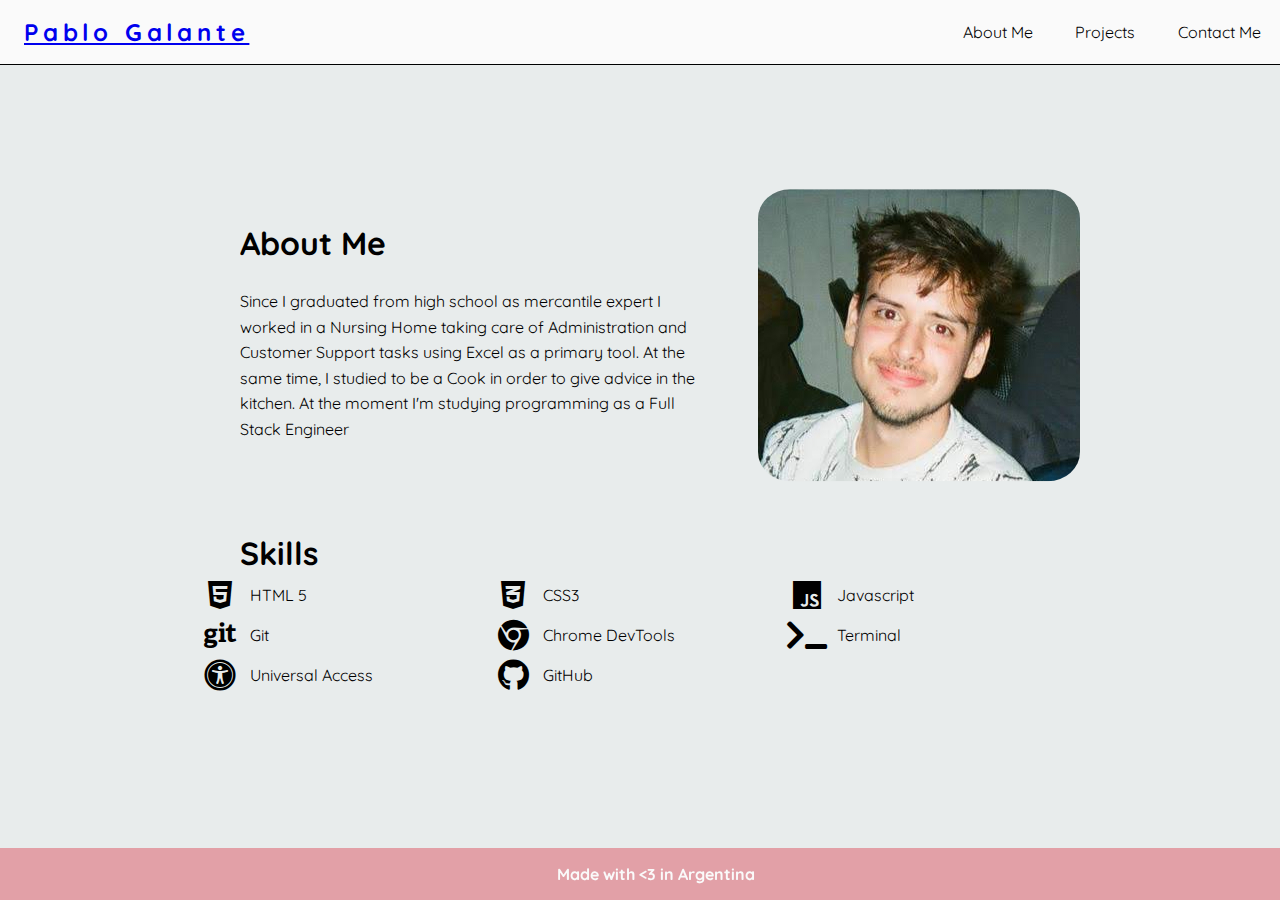
==== index.html @ 02231786 "Add index anchor in logo" ====
<!DOCTYPE html>
<head>
    <meta charset="UTF-8">
    <meta name="viewport" content="width=device-width, initial-scale=1.0">
    <link rel="preconnect" href="https://fonts.googleapis.com">
    <link rel="preconnect" href="https://fonts.gstatic.com" crossorigin>
    <link href="https://fonts.googleapis.com/css2?family=Quicksand:wght@300;400;500;600;700&display=swap" rel="stylesheet">
    <link rel="stylesheet" href="resources/css/style.css">
    <link rel="stylesheet" href="resources/css/all.css">
    <script type="text/javascript" src="resources/js/script.js"></script>
    <title>Pablo Galante</title>
</head>
<body>
    <header class="headerBar">
        <a href="index.html"><h1>Pablo Galante</h1></a>
        <nav class="navBar" id="navBarId">
            <ul>
                <li><a class="links" href="#whitecontainer">About Me</a></li>
                <li><a class="links" href="extra pages/projects.html">Projects</a></li>
                <li><a class="links" href="extra pages/contact-me.html">Contact Me</a></li>
            </ul>
        </nav>
        <a href="javascript:void(0);" class="icon" onclick="menu()">
            <i class="fa fa-bars"></i>
        </a>
    </header>
    <div class="whiteBlock"></div>
    <main class="mainContainer">
        <section class="aboutMeContainer">
            <div id="aboutMeText">
            <h2>About Me</h2>
            <p>Since I graduated from high school as mercantile expert I worked in a Nursing Home taking care of Administration and Customer Support tasks using Excel as a primary tool. At the same time, I studied to be a Cook in order to give advice in the kitchen. At the moment I'm studying programming as a Full Stack Engineer</p>
            </div>
            <figure id="myFace">
                <img alt="Photo of Me" src="resources/images/photoofme.jpg">
            </figure>
        </section>
        <section class="skillsContainer">
            <h2>Skills</h2>
            <div class="iconList">
            <i class="fab fa-html5"></i>
            <span>HTML 5</span>
            <i class="fab fa-css3-alt"></i>
            <span>CSS3</span>
            <i class="fab fa-js"></i>
            <span>Javascript</span>
            <i class="fab fa-git"></i>
            <span>Git</span>
            <i class="fab fa-chrome"></i>
            <span>Chrome DevTools</span>
            <i class="fas fa-terminal"></i>
            <span>Terminal</span>
            <i class="fas fa-universal-access"></i>
            <span>Universal Access</span>
            <i class="fab fa-github"></i>
            <span>GitHub</span>
            </div>
        </section>
    </main>
    <footer class="footerBar"><span>Made with &lt;3 in Argentina</span></footer>
</body>
---- resources/css/style.css ----
* {
    font-family: 'Quicksand', sans-serif;
    margin: 0;
    padding: 0;
    font-size: 16px;
}

body {
    background-color: rgba(138, 162, 158, 0.2);
}

/* HEADER NAVBAR */

.headerBar h1 {
    margin-left: 1.5rem;
    font-size: 1.5rem;
    letter-spacing: 0.3rem;
}

.headerBar {
    width: 100%;
    display: inline-flex;
    justify-content: space-between;
    border-bottom: 1px solid black;
    position: fixed;
    top: 0;
    align-content: center;
    align-items: center;
    z-index: 5;
    height: 4rem;
    background-color: #fafafa;
}

.navBar ul{
    list-style: none;
    text-decoration: none;
}

.navBar ul li {
    display: inline-flex;
    padding: 1.2rem;
}

.icon {
    display: none;
}

.links, :hover, :visited {
    list-style: none;
    text-decoration: none;
    color: black;
}

/* HEADER NAVBAR MOBILE */

@media only screen and (max-width: 600px) {

    /* HEADER */
    .headerBar {
        display: flex;
        justify-content: space-between;
        margin: auto 0;
        position: absolute;
    }

    .headerBar h1 {
        text-align: center;
        font-size: 1.5rem;
        letter-spacing: 0.3rem;

    }

    /* NAVBAR */
    .navBar {
        display: none;
    }

    .icon {
      float: right;
      display: block;
      margin: auto 1rem;
      color: black;
    }

    .navBar.responsive {
        position: absolute;
        top: 4rem;
        float: none;
        display: block;
        text-align: left;
        background-color: #fafafa;
        width: 100%;
    }

    .navBar.responsive ul {
        text-align: center;
        margin: auto;
    }
}

.whiteBlock {
    height: 4rem;
}

.mainContainer{
    position: absolute;
    top: 50%;
    transform: translateY(-50%);
}

/* MAIN MOBILE */

@media only screen and (max-width: 1024px){
    .mainContainer{
        position: initial;
        top: initial;
        transform: initial;
    }
}

/* ABOUT ME */

.aboutMeContainer {
    display: flex;
    width: 70%;
    margin: 2rem auto;
}

#aboutMeText {
    justify-content: left;
    margin: auto 3rem;
    line-height: 1.6rem;
    overflow: auto;
}

#aboutMeText h2 {
    margin-bottom: 2rem;
    font-size: 2rem;
    font-weight: 700;
}

#myFace {
    justify-content: right;
    padding: 0.5rem;
} 

#myFace img {
    border-radius: 10%;
}

/* ABOUT ME MOBILE TO TABLET (LANDSCAPE) */

@media only screen and (max-width: 1024px){
    .aboutMeContainer{
        display: block;
        margin: auto;
        width: 100%;
        justify-content: center;
        text-align: center;
    }

    .aboutMeContainer h2{
        margin: 1rem;
    }

    #myFace {
        margin: 0.5rem;
    }
}

@media only screen and (max-width: 340px){
    #myFace img {
        width: 150px;
    }

    .mainContainer {
        display: block;
    }
}

/* SKILLS */

.skillsContainer {
    display: flex;
    width: 70%;
    flex-direction: column;
    margin: 3rem auto;
}

.skillsContainer h2 {
    width: 100%;
    font-size: 2rem;
    font-weight: 700;
    margin: auto 3rem;
    line-height: 1.6rem;
    justify-content: left;
}

.iconList {
    display: grid;
    grid-template: repeat(3, 1fr) / repeat(3, 40px 1fr);
    margin: 0.5rem;
}

.iconList i {
    font-size: 2rem;
    margin: auto;
}

.iconList span {
    font-weight: 400;
    padding: 10px;
    align-items: space-between;
}

/* SKILLS MOBILE */

@media only screen and (max-width: 1024px){

    .skillsContainer h2{
        width: auto;
        margin: auto;
    }

    .iconList {
        grid-template-columns: 1fr 1fr;
        text-align: center;
    }

    .iconList i{
        margin: 0.5rem;
    }
}

@media only screen and (max-width: 480px){
    .iconList span {
        display: none;
    }
}

/* FOOTBAR */

.footerBar {
    padding: 1rem;
    width: 100%;
    text-align: center;
    position: fixed;
    bottom: 0px;
    font-weight: 800;
    background-color: rgba(219, 84, 97, 0.5);
    color: #fafafa;
}

/* PROJECTS */

.projectsContainer h2{
        margin: 2rem;
        font-size: 2rem;
        font-weight: 700;
}

#gitwid {
    margin: auto;
    padding: 1rem;
    display: flex;
    flex-wrap: wrap;
}

/* PROJECTS MOBILE */

@media only screen and (max-width: 480px){
    .projectsContainer{
        margin: auto;
        text-align: center;
        width: auto;
        padding-bottom: 4rem;
    }

    #gitwid{
        flex-direction: column;
        align-content: center;
        padding: 0;
    }

    .gw-repo-outer {
        width: auto !important;
    }
}

/* CONTACT ME */

.contactMeContainer h2{
    margin: 2rem;
    font-size: 2rem;
    font-weight: 700;
}

/* CONTACT ME */

#contactPage {
    display: grid;
    grid-template: 1fr / repeat(4,1fr);
    grid-auto-rows: 1fr;
    padding: 1rem;
    justify-content: center;
    align-content: center;
    align-items: center;
}

#contactPage h2{
    width: 100%;
    font-size: 2rem;
    font-weight: 700;
    margin: auto 3rem;
    line-height: 1.6rem;
    justify-content: left;
    grid-area: "contact";
}

.contactMeContainer {
    grid-area: "form";
}

#contactPage h3 {
    grid-area: "or";
    text-align: center;
    font-size: 2rem;
}

.contactMeIcons {
    display: flex;
    flex-direction: column;
    height: 100%;
    color: black;
}

.contactMeIcons a {
    margin: auto;
    color: black;
}

.contactMeIcons a i{
    font-size: 3rem;
    color: black;
}

/* CONTACT ME TABLET */

@media only screen and (max-width: 1024px){
    #contactPage {
        grid-template: 1fr / repeat(2, 1fr);
    }

    .contactMeIcons {
        display: flex;
        flex-direction: row;
    }
}

/* CONTACT ME MOBILE */

@media only screen and (max-width: 480px){
    #contactPage {
        display: flex;
        flex-direction: column;
        align-items: stretch;
    }

    .contactMeContainer h2{
        margin: auto;
        width: auto;
        text-align: center;
    }

    #contactPage h3 {
        grid-area: "or";
        text-align: center;
        font-size: 1rem;
        margin: 1rem;
    }

    .contactMeIcons a i{
        font-size: 2rem;
    }

    #contactPage h2{
        text-align: center;
        margin: auto;
    }
}

/* FORM */

form {
    display: flex;
    flex-direction: column;
    justify-content: center;
    max-width: 400px;
    box-shadow: 2px 2px 4px rgba(0, 0, 0, 0.1);
    padding: 50px;
    margin-left: 4rem;
}

label {
    display: block;
    margin-bottom: 5px;
}

form div input {
    height: 40px;
    border-radius: 8px;
    outline: none;
    border: 2px solid #c4c4c4;
    padding: 0 30px;
    box-shadow: 2px 2px 4px rgba(0, 0, 0, 0.1);
}

form div {
    position: relative;
    margin-bottom: 15px;
}
  
input:focus {
    border: 2px solid #f2796e;
}

form div i {
    position: absolute;
    padding: 10px;
}

.failure-icon,
.error {
  color: red;
}

.success-icon {
  color: green;
}

.error {
  font-size: 14.5px;
  margin-top: 5px;
}

.success-icon,
.failure-icon {
  right: 0;
  opacity: 0;
}

button {
    margin-top: 15px;
    width: 100%;
    height: 45px;
    background-color: #f2796e;
    border: 2px solid #f2796e;
    border-radius: 8px;
    color: #fff;
    font-size: 20px;
    cursor: pointer;
    box-shadow: 2px 2px 4px rgba(0, 0, 0, 0.1);
    transition: all 0.1s ease;
}

button:hover {
    opacity: 0.8;
}

/* FORM MOBILE */

@media only screen and (max-width: 1024px){

    form {
    margin-left: initial;
    }

}

@media only screen and (max-width: 330px){

    label {
        text-align: center;
    }

    form div {
        text-align: center;
    }

    form div input {
        font-size: 0.5rem;
        text-align: center;
    }

    #textarea {
        font-size: 0.5rem;
        text-align: center;
    }
}
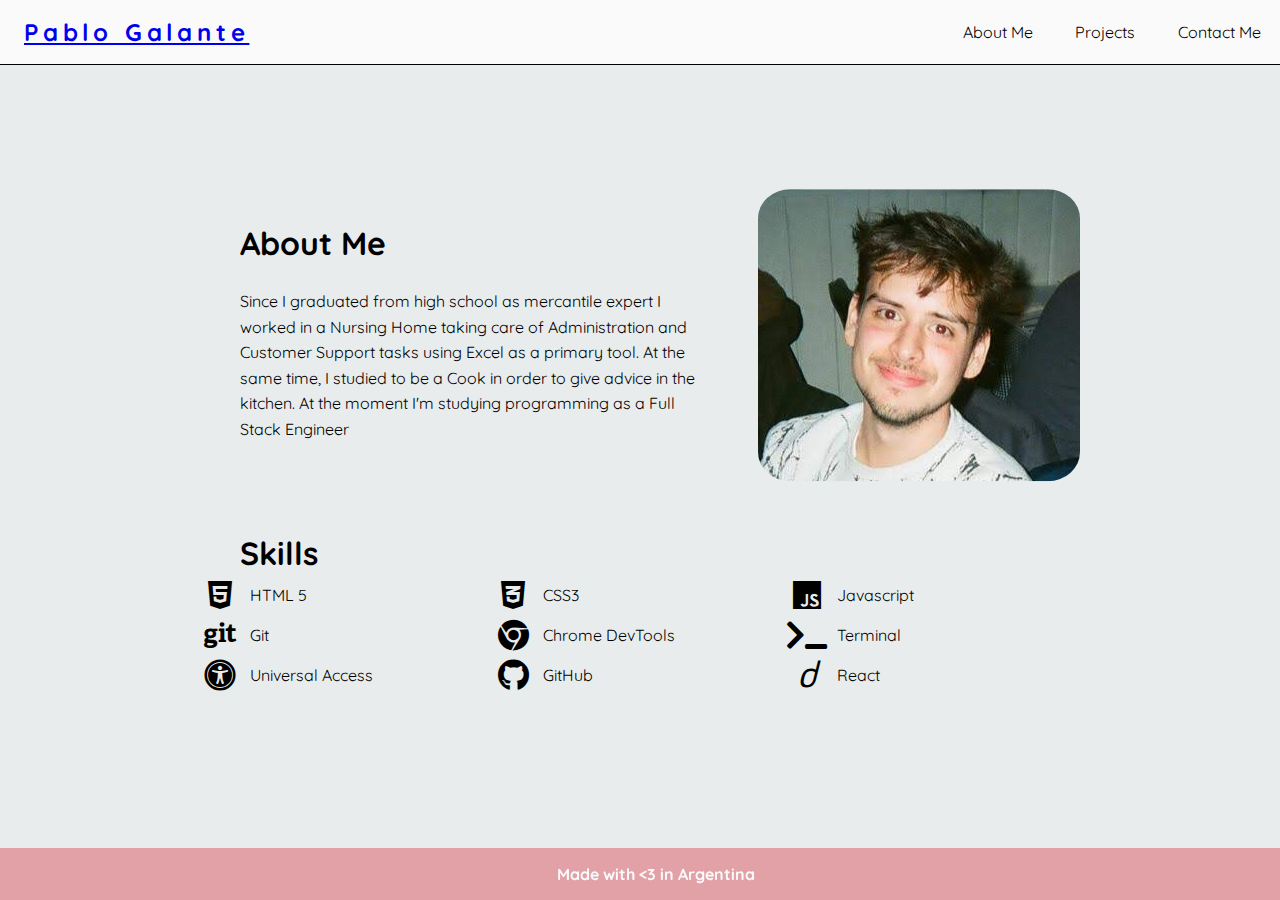
==== commit 004ac9b9: "Add React Icon" ====
--- a/index.html
+++ b/index.html
@@ -54,6 +54,8 @@
             <span>Universal Access</span>
             <i class="fab fa-github"></i>
             <span>GitHub</span>
+            <i class="fa-brands fa-react"></i>
+            <span>React</span>
             </div>
         </section>
     </main>
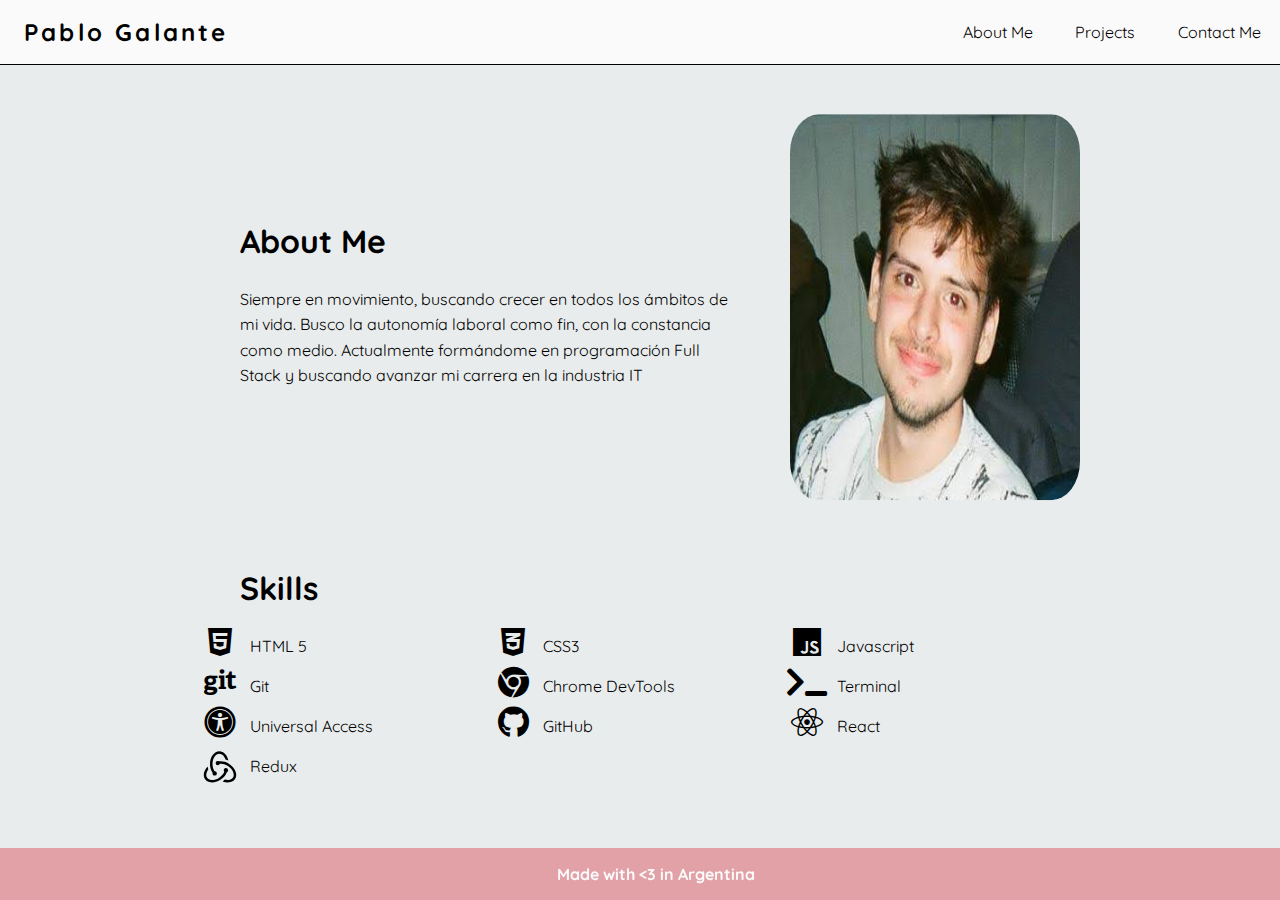
==== commit eebb0630: "Update skills, photo and style tweaks" ====
--- a/index.html
+++ b/index.html
@@ -12,7 +12,7 @@
 </head>
 <body>
     <header class="headerBar">
-        <a href="index.html"><h1>Pablo Galante</h1></a>
+        <a href="index.html" class="headerBar-title"><h1>Pablo Galante</h1></a>
         <nav class="navBar" id="navBarId">
             <ul>
                 <li><a class="links" href="#whitecontainer">About Me</a></li>
@@ -20,16 +20,20 @@
                 <li><a class="links" href="extra pages/contact-me.html">Contact Me</a></li>
             </ul>
         </nav>
-        <a href="javascript:void(0);" class="icon" onclick="menu()">
+        <button class="icon" id="hamNav" onclick="responsiveMenu()">
             <i class="fa fa-bars"></i>
-        </a>
+        </button>
     </header>
     <div class="whiteBlock"></div>
     <main class="mainContainer">
         <section class="aboutMeContainer">
             <div id="aboutMeText">
             <h2>About Me</h2>
-            <p>Since I graduated from high school as mercantile expert I worked in a Nursing Home taking care of Administration and Customer Support tasks using Excel as a primary tool. At the same time, I studied to be a Cook in order to give advice in the kitchen. At the moment I'm studying programming as a Full Stack Engineer</p>
+            <p>
+                Siempre en movimiento, buscando crecer en todos los ámbitos de mi vida. 
+                Busco la autonomía laboral como fin, con la constancia como medio. 
+                Actualmente formándome en programación Full Stack y buscando avanzar mi carrera en la industria IT
+            </p>
             </div>
             <figure id="myFace">
                 <img alt="Photo of Me" src="resources/images/photoofme.jpg">
@@ -38,24 +42,26 @@
         <section class="skillsContainer">
             <h2>Skills</h2>
             <div class="iconList">
-            <i class="fab fa-html5"></i>
-            <span>HTML 5</span>
-            <i class="fab fa-css3-alt"></i>
-            <span>CSS3</span>
-            <i class="fab fa-js"></i>
-            <span>Javascript</span>
-            <i class="fab fa-git"></i>
-            <span>Git</span>
-            <i class="fab fa-chrome"></i>
-            <span>Chrome DevTools</span>
-            <i class="fas fa-terminal"></i>
-            <span>Terminal</span>
-            <i class="fas fa-universal-access"></i>
-            <span>Universal Access</span>
-            <i class="fab fa-github"></i>
-            <span>GitHub</span>
-            <i class="fa-brands fa-react"></i>
-            <span>React</span>
+                <i class="fab fa-html5"></i>
+                <span>HTML 5</span>
+                <i class="fab fa-css3-alt"></i>
+                <span>CSS3</span>
+                <i class="fab fa-js"></i>
+                <span>Javascript</span>
+                <i class="fab fa-git"></i>
+                <span>Git</span>
+                <i class="fab fa-chrome"></i>
+                <span>Chrome DevTools</span>
+                <i class="fas fa-terminal"></i>
+                <span>Terminal</span>
+                <i class="fas fa-universal-access"></i>
+                <span>Universal Access</span>
+                <i class="fab fa-github"></i>
+                <span>GitHub</span>
+                <i class="fab fa-react"></i>
+                <span>React</span>
+                <img alt="svgImg" src="[data-uri]"/>
+                <span>Redux</span>
             </div>
         </section>
     </main>
--- a/resources/css/style.css
+++ b/resources/css/style.css
@@ -11,10 +11,16 @@
 
 /* HEADER NAVBAR */
 
-.headerBar h1 {
-    margin-left: 1.5rem;
+.headerBar-title{
+    list-style: none;
+    text-decoration: none;
+    color: black;
+}
+
+.headerBar-title h1{
+    margin: 1.5rem;
     font-size: 1.5rem;
-    letter-spacing: 0.3rem;
+    letter-spacing: 0.2rem;
 }
 
 .headerBar {
@@ -45,10 +51,19 @@
     display: none;
 }
 
-.links, :hover, :visited {
+.links {
+    transition: ease-out 0.3s;
+}
+
+.links, :visited {
     list-style: none;
     text-decoration: none;
     color: black;
+}
+
+.links:hover {
+    font-size: 1.1rem;
+    transition: ease-in 0.3s;
 }
 
 /* HEADER NAVBAR MOBILE */
@@ -80,6 +95,10 @@
       display: block;
       margin: auto 1rem;
       color: black;
+      width: 2rem;
+      height: 2rem;
+      background: white;
+      border: none;
     }
 
     .navBar.responsive {
@@ -123,7 +142,7 @@
 .aboutMeContainer {
     display: flex;
     width: 70%;
-    margin: 2rem auto;
+    margin: 3rem auto;
 }
 
 #aboutMeText {
@@ -146,6 +165,8 @@
 
 #myFace img {
     border-radius: 10%;
+    width: 290px;
+    height: 386px;
 }
 
 /* ABOUT ME MOBILE TO TABLET (LANDSCAPE) */
@@ -164,7 +185,7 @@
     }
 
     #myFace {
-        margin: 0.5rem;
+        margin: 1.5rem;
     }
 }
 
@@ -191,7 +212,7 @@
     width: 100%;
     font-size: 2rem;
     font-weight: 700;
-    margin: auto 3rem;
+    margin: 1rem 3rem;
     line-height: 1.6rem;
     justify-content: left;
 }
@@ -202,9 +223,12 @@
     margin: 0.5rem;
 }
 
-.iconList i {
+.iconList i,
+.iconList img {
     font-size: 2rem;
-    margin: auto;
+    width: 40px;
+    height: 40px;
+    text-align: center;
 }
 
 .iconList span {
@@ -224,10 +248,9 @@
 
     .iconList {
         grid-template-columns: 1fr 1fr;
-        text-align: center;
-    }
-
-    .iconList i{
+    }
+
+    .iconList i, img{
         margin: 0.5rem;
     }
 }
@@ -377,6 +400,10 @@
         text-align: center;
         font-size: 1rem;
         margin: 1rem;
+    }
+
+    .contactMeIcons{
+        margin-bottom: 65px;
     }
 
     .contactMeIcons a i{
@@ -467,6 +494,14 @@
     opacity: 0.8;
 }
 
+#textarea {
+    resize: none;
+}
+
+#textarea:focus {
+    outline: none;
+}
+
 /* FORM MOBILE */
 
 @media only screen and (max-width: 1024px){
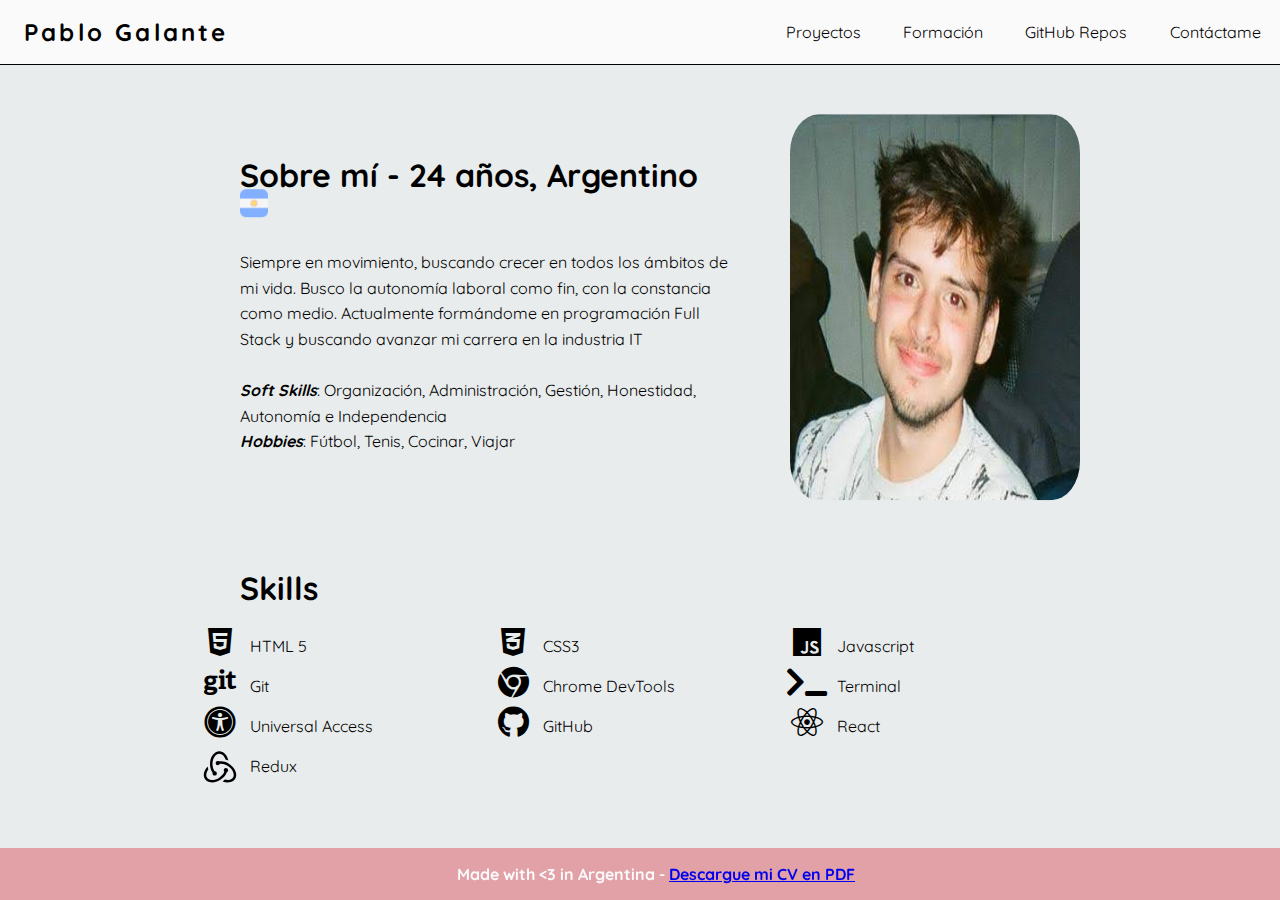
==== commit 98025dbf: "Update About Me section, add Formacion and Projects" ====
--- a/index.html
+++ b/index.html
@@ -15,9 +15,10 @@
         <a href="index.html" class="headerBar-title"><h1>Pablo Galante</h1></a>
         <nav class="navBar" id="navBarId">
             <ul>
-                <li><a class="links" href="#whitecontainer">About Me</a></li>
-                <li><a class="links" href="extra pages/projects.html">Projects</a></li>
-                <li><a class="links" href="extra pages/contact-me.html">Contact Me</a></li>
+                <li><a class="links" href="extra pages/projects.html">Proyectos</a></li>
+                <li><a class="links" href="extra pages/formacion.html">Formación</a></li>
+                <li><a class="links" href="extra pages/github-repo.html">GitHub Repos</a></li>
+                <li><a class="links" href="extra pages/contact-me.html">Contáctame</a></li>
             </ul>
         </nav>
         <button class="icon" id="hamNav" onclick="responsiveMenu()">
@@ -28,11 +29,19 @@
     <main class="mainContainer">
         <section class="aboutMeContainer">
             <div id="aboutMeText">
-            <h2>About Me</h2>
+            <h2>
+                Sobre mí - 24 años, Argentino
+                <img src="./resources/images/argentina.png" alt="Bandera de Argentina" class="bandera" />
+            </h2>
             <p>
                 Siempre en movimiento, buscando crecer en todos los ámbitos de mi vida. 
                 Busco la autonomía laboral como fin, con la constancia como medio. 
                 Actualmente formándome en programación Full Stack y buscando avanzar mi carrera en la industria IT
+                <br/>
+                <br/>
+                <i><strong>Soft Skills</strong></i>: Organización, Administración, Gestión, Honestidad, Autonomía e Independencia
+                <br/>
+                <i><strong>Hobbies</strong></i>: Fútbol, Tenis, Cocinar, Viajar
             </p>
             </div>
             <figure id="myFace">
@@ -65,5 +74,5 @@
             </div>
         </section>
     </main>
-    <footer class="footerBar"><span>Made with &lt;3 in Argentina</span></footer>
+    <footer class="footerBar"><span>Made with &lt;3 in Argentina</span> - <a href="./resources/files/CV - Pablo Galante.pdf" download>Descargue mi CV en PDF</a></footer>
 </body>--- a/resources/css/style.css
+++ b/resources/css/style.css
@@ -3,6 +3,15 @@
     margin: 0;
     padding: 0;
     font-size: 16px;
+}
+
+@keyframes spin {
+    from {
+        transform:rotate(360deg);
+    }
+    to {
+        transform:rotate(0deg);
+    }
 }
 
 body {
@@ -68,7 +77,7 @@
 
 /* HEADER NAVBAR MOBILE */
 
-@media only screen and (max-width: 600px) {
+@media only screen and (max-width: 755px) {
 
     /* HEADER */
     .headerBar {
@@ -158,6 +167,12 @@
     font-weight: 700;
 }
 
+.bandera {
+    width: 28px;
+    height: 28px;
+    display: inline-block;
+}
+
 #myFace {
     justify-content: right;
     padding: 0.5rem;
@@ -272,6 +287,94 @@
     font-weight: 800;
     background-color: rgba(219, 84, 97, 0.5);
     color: #fafafa;
+}
+
+/* FOOTBAR MOBILE */
+
+@media only screen and (max-width: 480px){
+    .footerBar {
+        font-size: 0.6rem;
+        padding: 0.5rem;
+    }
+}
+
+/* FORMACION */
+.containerFormacion {
+    display: grid;
+    grid-template-columns: repeat(3, 1fr);
+    grid-template-rows: repeat(3, 1fr);
+    grid-column-gap: 5px;
+    grid-row-gap: 5px;
+
+    padding: 10px;
+}
+
+.containerFormacion a {
+    text-align: center;
+}
+
+.containerFormacion p {
+    letter-spacing: 0.1rem;
+    line-height: 1.3rem;
+}
+
+#alura {
+    grid-area: 1 / 1 / 2 / 2;
+}
+
+.divAlura {
+    grid-area: 2 / 1 / 4 / 2;
+    display: flex;
+    flex-direction: column;
+    justify-content: center;
+}
+
+#codeacademy {
+    grid-area: 1 / 2 / 2 / 3;
+}
+
+.divCodeacademy {
+    grid-area: 2 / 2 / 4 / 3;
+    display: flex;
+    flex-direction: column;
+    justify-content: center;
+}
+
+#coderhouse {
+    grid-area: 1 / 3 / 2 / 4;
+}
+
+.divCoderhouse {
+    grid-area: 2 / 3 / 4 / 4;
+    display: flex;
+    flex-direction: column;
+    justify-content: center;
+}
+
+.imgFormacion {
+    width: 100px;
+    height: 100px;
+    border: 1px solid white;
+    border-radius: 50%;
+    margin-bottom: 10px;
+}
+
+.imgFormacion:hover {
+    animation-name: spin;
+    animation-duration: 500ms;
+    animation-iteration-count: 1;
+    animation-timing-function: ease-out; 
+}
+
+/* FORMACION MOBILE */
+@media only screen and (max-width: 755px){
+    .containerFormacion {
+        display: flex;
+        flex-direction: column;
+        flex-wrap: wrap;
+        margin-bottom: 65px;
+    }
+    
 }
 
 /* PROJECTS */
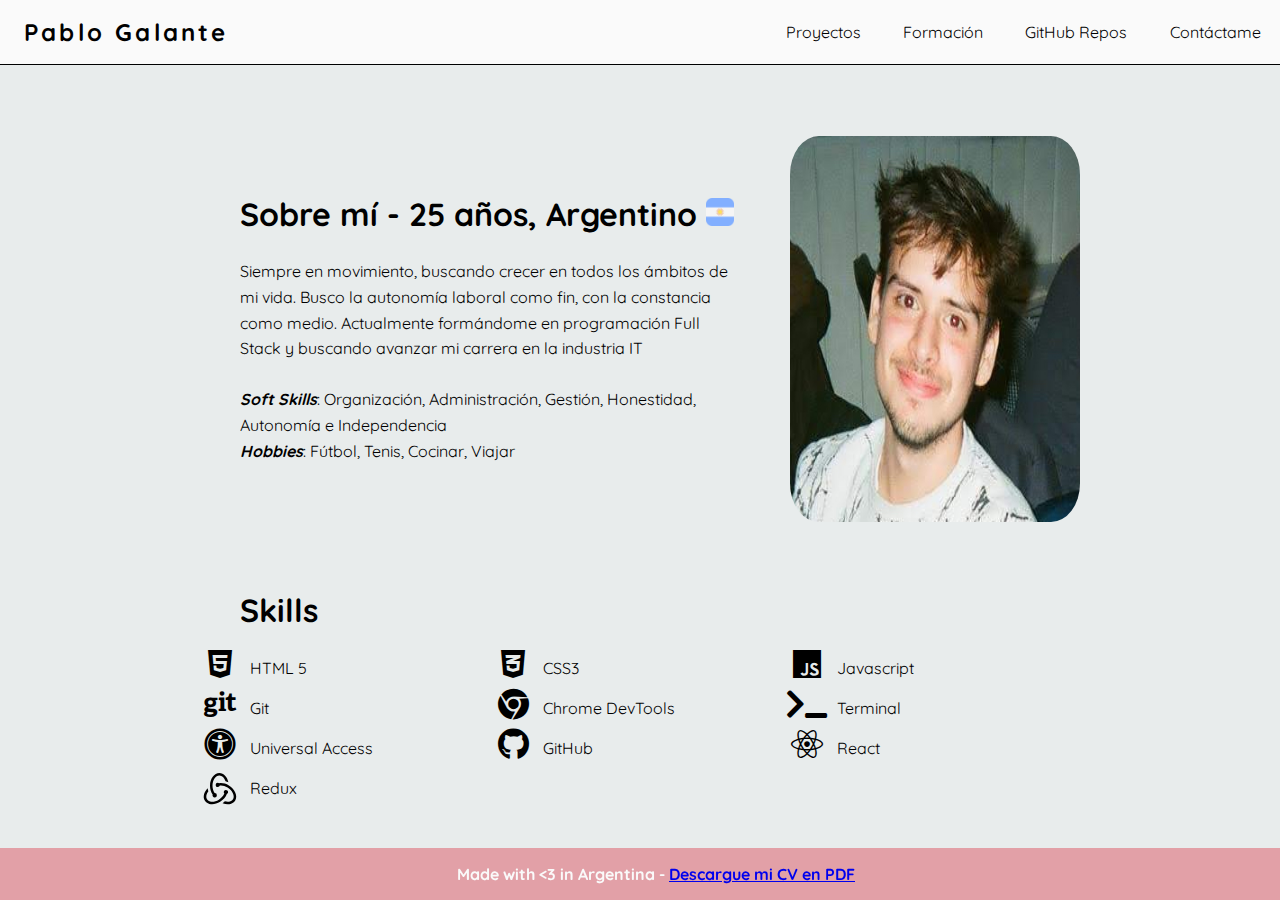
==== commit c84938a7: "Added CookArdas Project and Siglo21 Formacion" ====
--- a/index.html
+++ b/index.html
@@ -30,7 +30,7 @@
         <section class="aboutMeContainer">
             <div id="aboutMeText">
             <h2>
-                Sobre mí - 24 años, Argentino
+                Sobre mí - 25 años, Argentino
                 <img src="./resources/images/argentina.png" alt="Bandera de Argentina" class="bandera" />
             </h2>
             <p>
--- a/resources/css/style.css
+++ b/resources/css/style.css
@@ -127,24 +127,24 @@
 }
 
 .whiteBlock {
-    height: 4rem;
-}
-
-.mainContainer{
+    height: 5rem;
+}
+
+/* .mainContainer{
     position: absolute;
     top: 50%;
     transform: translateY(-50%);
-}
+} */
 
 /* MAIN MOBILE */
 
-@media only screen and (max-width: 1024px){
+/* @media only screen and (max-width: 1024px){
     .mainContainer{
         position: initial;
         top: initial;
         transform: initial;
     }
-}
+} */
 
 /* ABOUT ME */
 
@@ -291,6 +291,12 @@
 
 /* FOOTBAR MOBILE */
 
+@media only screen and (max-width: 900px){
+    .footerBar {
+        z-index: 10;
+    }
+}
+
 @media only screen and (max-width: 480px){
     .footerBar {
         font-size: 0.6rem;
@@ -301,12 +307,15 @@
 /* FORMACION */
 .containerFormacion {
     display: grid;
-    grid-template-columns: repeat(3, 1fr);
-    grid-template-rows: repeat(3, 1fr);
+    grid-template-columns: repeat(2, 1fr);
+    grid-template-rows: repeat(2, 1fr);
     grid-column-gap: 5px;
     grid-row-gap: 5px;
 
     padding: 10px;
+
+    justify-items: center;
+    align-items: center;
 }
 
 .containerFormacion a {
@@ -323,10 +332,11 @@
 }
 
 .divAlura {
-    grid-area: 2 / 1 / 4 / 2;
+    grid-area: 1 / 1 / 2 / 2;
     display: flex;
     flex-direction: column;
     justify-content: center;
+    width: 100%;
 }
 
 #codeacademy {
@@ -334,21 +344,35 @@
 }
 
 .divCodeacademy {
-    grid-area: 2 / 2 / 4 / 3;
+    grid-area: 1 / 2 / 2 / 3;
     display: flex;
     flex-direction: column;
     justify-content: center;
+    width: 100%;
 }
 
 #coderhouse {
-    grid-area: 1 / 3 / 2 / 4;
+    grid-area: 2 / 1 / 3 / 2;
 }
 
 .divCoderhouse {
-    grid-area: 2 / 3 / 4 / 4;
+    grid-area: 2 / 1 / 3 / 2;
     display: flex;
     flex-direction: column;
     justify-content: center;
+    width: 100%;
+}
+
+#siglo21 {
+    grid-area: 2 / 2 / 3 / 2;
+}
+
+.divSiglo21 {
+    grid-area: 2 / 2 / 3 / 3;
+    display: flex;
+    flex-direction: column;
+    justify-content: center;
+    width: 100%;
 }
 
 .imgFormacion {
@@ -377,9 +401,262 @@
     
 }
 
-/* PROJECTS */
-
-.projectsContainer h2{
+/* PROYECTOS */
+
+.container{
+    position: relative;
+    display: flex;
+    justify-content: space-around;
+    align-items: center;
+    height: 75vh;
+  }
+
+/*Styles for proyecto card*/
+
+.proyecto .card-proyecto{
+    z-index: 1;
+    background: #1D212B;
+    color: white;
+    text-align: center;
+    position: relative;
+    width: 300px;
+    height: 400px;
+    margin: 40px;
+    border-radius: 10px;
+  }
+  
+  .proyecto .card-proyectocard::before{
+    content: '';
+    background: rgba(255, 255, 255, 0.1);
+    position: absolute;
+    display: block;
+    top: 0;
+    left: 0;
+    width: 50%;
+    height: 100%;
+    border-top-left-radius: 10px;
+    border-bottom-left-radius: 10px;
+  }
+  
+  .proyecto .card-proyecto .img-proyecto{
+    z-index: 1;
+    position: absolute;
+    max-width: 350px;
+    width: 250px;
+    top: 30%;
+    left: 50%;
+    transform: translate(-50%, -50%);
+  }
+  
+  .proyecto .card-proyecto .name{
+    z-index: 2;
+    color: #fff;
+    position: absolute;
+    width: 100%;
+    text-align: center;
+    bottom: 130px;
+    font-size: 20px;
+    letter-spacing: 1px;
+  }
+  
+  .proyecto .card-proyecto .description{
+    z-index: 2;
+    color: #fff;
+    position: absolute;
+    left: 1px;
+    width: 100%;
+    text-align: center;
+    bottom: 80px;
+    font-size: 30px;
+    font-weight: 300;
+  }
+  
+  .proyecto .card-proyecto .popup-btn{
+    z-index: 2;
+    color: #fff;
+    background: #555;
+    position: absolute;
+    bottom: 20px;
+    left: 50%;
+    transform: translateX(-50%);
+    font-size: 14px;
+    text-transform: uppercase;
+    text-decoration: none;
+    letter-spacing: 1px;
+    padding: 10px 15px;
+    border-radius: 20px;
+    cursor: pointer;
+  }
+
+
+/*Styles for popup view*/
+
+.proyecto .popup-view{
+    z-index: 2;
+    background: rgba(255, 255, 255, 0.5);
+    position: fixed;
+    top: 0;
+    right: 0;
+    bottom: 0;
+    left: 0;
+    display: flex;
+    justify-content: center;
+    align-items: center;
+    opacity: 0;
+    visibility: hidden;
+    transition: 0.5s;
+  }
+  
+  .proyecto .popup-view.active{
+    opacity: 1;
+    visibility: visible;
+  }
+  
+  .proyecto .popup-card{
+    position: relative;
+    display: flex;
+    width: 70%;
+    height: 500px;
+    margin: 20px;
+  }
+  
+  .proyecto .popup-card .img-proyecto{
+    z-index: 2;
+    background: #1D212B;
+    position: relative;
+    display: flex;
+    justify-content: center;
+    align-items: center;
+    width: 65%;
+    height: 90%;
+    transform: translateY(25px);
+    border-top-left-radius: 10px;
+    border-bottom-left-radius: 10px;
+  }
+  
+  .proyecto .popup-card .img-proyecto iframe{
+    z-index: 2;
+    position: relative;
+    width: 90%;
+    height: 90%;
+  }
+  
+  .proyecto .popup-card .info{
+    z-index: 2;
+    background: #fff;
+    display: flex;
+    flex-direction: column;
+    width: 55%;
+    height: 100%;
+    box-sizing: border-box;
+    padding: 40px;
+    border-radius: 10px;
+  }
+  
+  .proyecto .popup-card .close-btn{
+    color: #555;
+    z-index: 3;
+    position: absolute;
+    right: 0;
+    font-size: 20px;
+    margin: 20px;
+    cursor: pointer;
+  }
+  
+  .proyecto .popup-card .info h2{
+    font-size: 40px;
+    line-height: 20px;
+    margin: 10px;
+  }
+  
+  .proyecto .popup-card .info h2 span{
+    font-size: 15px;
+    text-transform: uppercase;
+    letter-spacing: 2px;
+  }
+  
+  .proyecto .popup-card .info p{
+    font-size: 15px;
+    margin: 10px;
+  }
+  
+  .proyecto .popup-card .info .description{
+    font-size: 45px;
+    font-weight: 300;
+    margin: 10px;
+  }
+
+  /*Responsive styles*/
+
+@media only screen and (max-width: 900px){
+    .container {
+        flex-direction: column;
+        height: 110%;
+    }
+
+    .proyecto .card-proyecto {
+        margin-bottom: 20px;
+    }
+
+    .proyecto .popup-card{
+      flex-direction: column;
+      width: 550px;
+      height: auto;
+    }
+
+    .proyecto .popup-card .img-proyecto{
+        display: none;
+      }
+  
+    .proyecto .popup-card .img-proyecto{
+      z-index: 3;
+      width: 100%;
+      height: 200px;
+      transform: translateY(0);
+      border-bottom-left-radius: 0;
+      border-top-left-radius: 10px;
+      border-top-right-radius: 10px;
+    }
+  
+    .proyecto .popup-card .img-proyecto iframe{
+        display: none;
+    }
+  
+    .proyecto .popup-card .info{
+      width: 100%;
+      height: auto;
+      padding: 20px;
+      border-top-left-radius: 0;
+      border-top-right-radius: 0;
+    }
+  
+    .proyecto .popup-card .info h2{
+      margin: 20px 5px 5px 5px;
+      font-size: 25px;
+    }
+  
+    .proyecto .popup-card .info h2 span{
+      font-size: 10px;
+    }
+  
+    .proyecto .popup-card .info p{
+      margin: 5px;
+      font-size: 13px;
+    }
+  
+    .proyecto .popup-card .info .description{
+      margin: 5px;
+      font-size: 30px;
+    }
+  
+    .proyecto .popup-card .close-btn{
+      z-index: 4;
+    }
+  }
+
+/* GITHUB REPO */
+
+.githubContainer h2{
         margin: 2rem;
         font-size: 2rem;
         font-weight: 700;
@@ -392,10 +669,10 @@
     flex-wrap: wrap;
 }
 
-/* PROJECTS MOBILE */
+/* GITHUB REPO MOBILE */
 
 @media only screen and (max-width: 480px){
-    .projectsContainer{
+    .githubContainer{
         margin: auto;
         text-align: center;
         width: auto;
@@ -599,6 +876,7 @@
 
 #textarea {
     resize: none;
+    padding: 5px;
 }
 
 #textarea:focus {
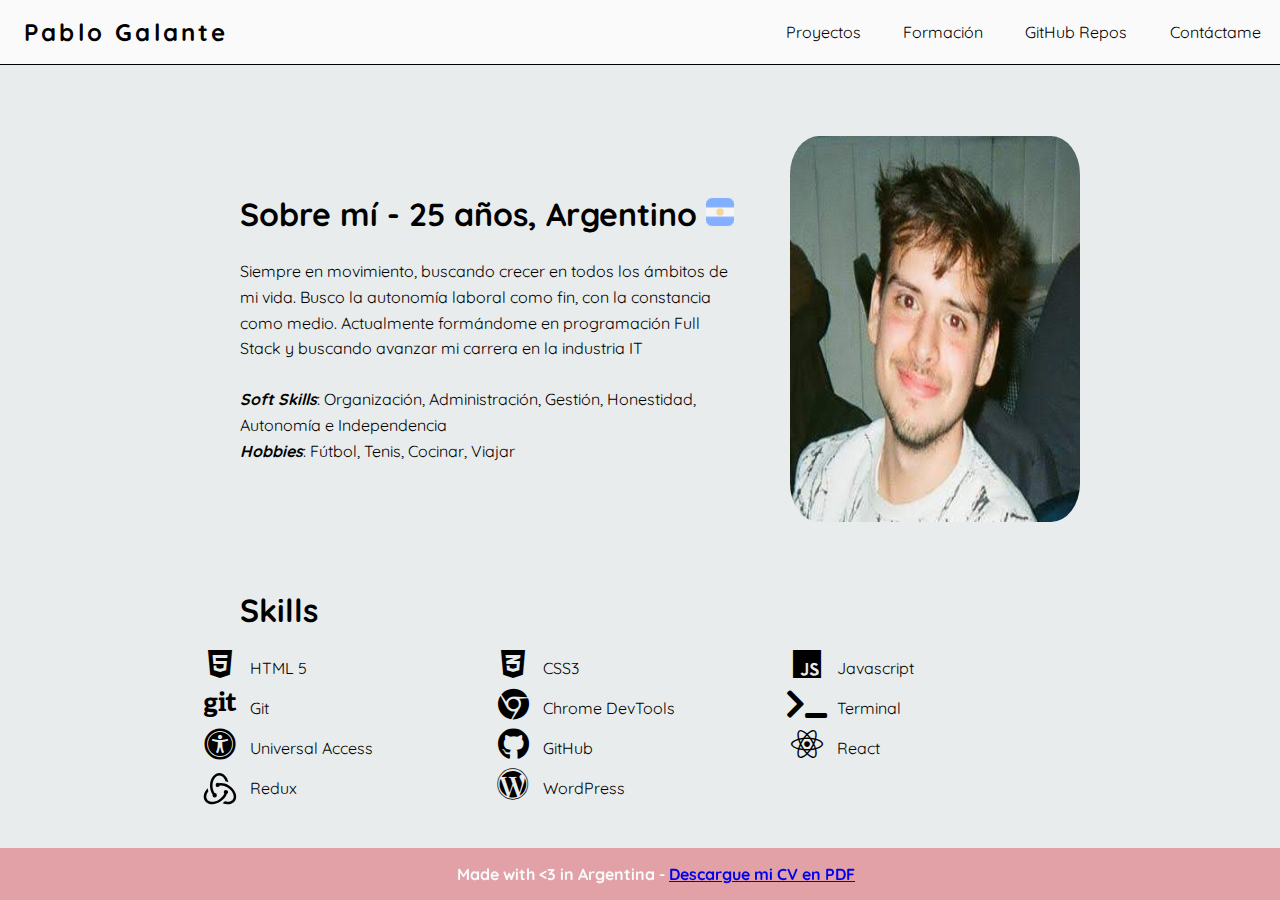
==== commit 24afb09e: "Add WordPress skill" ====
--- a/index.html
+++ b/index.html
@@ -71,6 +71,8 @@
                 <span>React</span>
                 <img alt="svgImg" src="[data-uri]"/>
                 <span>Redux</span>
+                <i class="fab fa-wordpress"></i>
+                <span>WordPress</span>
             </div>
         </section>
     </main>
--- a/resources/css/style.css
+++ b/resources/css/style.css
@@ -287,6 +287,7 @@
     font-weight: 800;
     background-color: rgba(219, 84, 97, 0.5);
     color: #fafafa;
+    z-index: 99;
 }
 
 /* FOOTBAR MOBILE */
@@ -408,6 +409,7 @@
     display: flex;
     justify-content: space-around;
     align-items: center;
+    flex-wrap: wrap;
     height: 75vh;
   }
 
@@ -421,7 +423,7 @@
     position: relative;
     width: 300px;
     height: 400px;
-    margin: 40px;
+    margin: 50px auto;
     border-radius: 10px;
   }
   
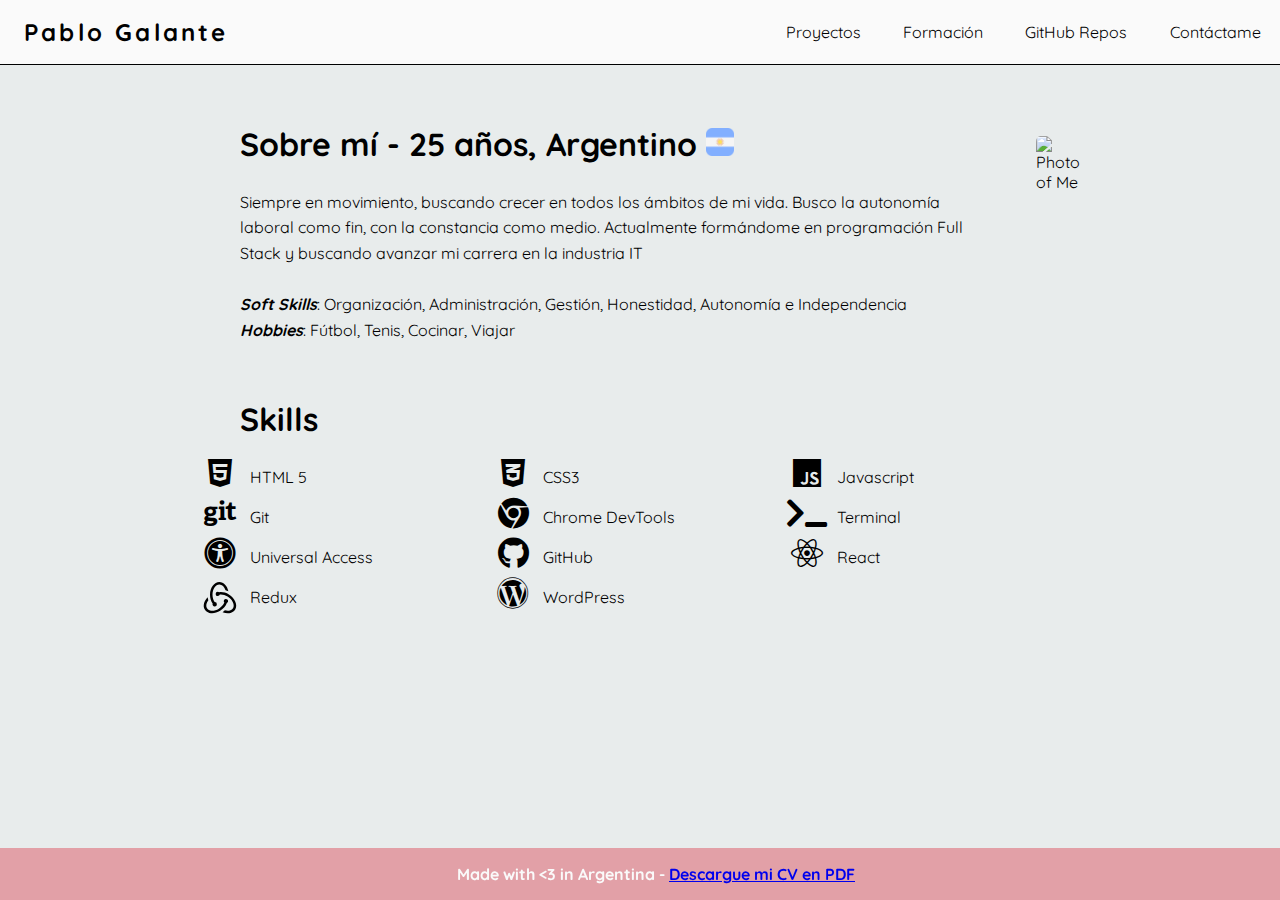
==== commit 9a14214c: "Change images format to WEBP" ====
--- a/index.html
+++ b/index.html
@@ -45,7 +45,7 @@
             </p>
             </div>
             <figure id="myFace">
-                <img alt="Photo of Me" src="resources/images/photoofme.jpg">
+                <img alt="Photo of Me" src="resources/images/photoofme.webp">
             </figure>
         </section>
         <section class="skillsContainer">
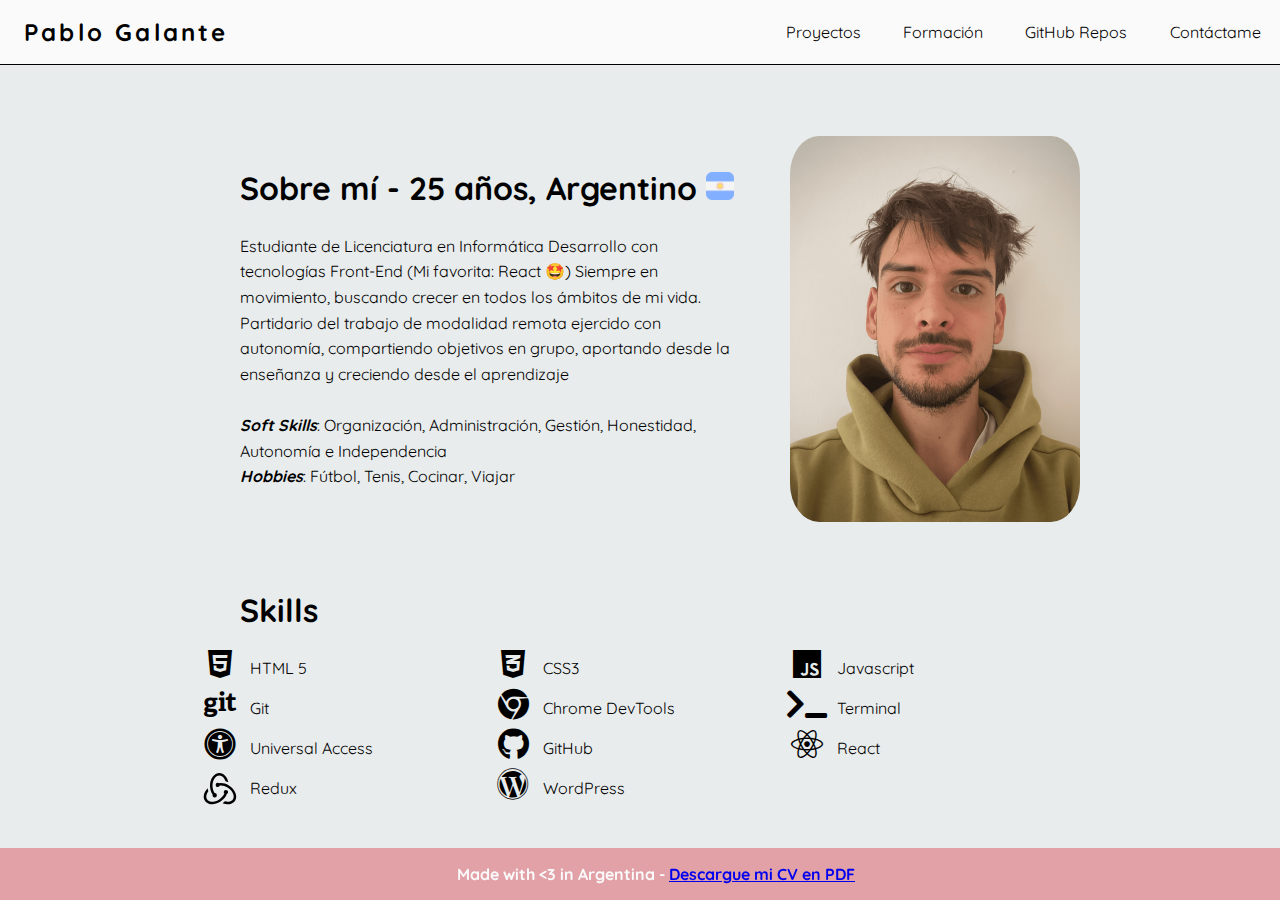
==== commit 17f531bf: "Change description" ====
--- a/index.html
+++ b/index.html
@@ -34,9 +34,10 @@
                 <img src="./resources/images/argentina.png" alt="Bandera de Argentina" class="bandera" />
             </h2>
             <p>
-                Siempre en movimiento, buscando crecer en todos los ámbitos de mi vida. 
-                Busco la autonomía laboral como fin, con la constancia como medio. 
-                Actualmente formándome en programación Full Stack y buscando avanzar mi carrera en la industria IT
+                Estudiante de Licenciatura en Informática
+                Desarrollo con tecnologías Front-End (Mi favorita: React 🤩)
+                Siempre en movimiento, buscando crecer en todos los ámbitos de mi vida.
+                Partidario del trabajo de modalidad remota ejercido con autonomía, compartiendo objetivos en grupo, aportando desde la enseñanza y creciendo desde el aprendizaje   
                 <br/>
                 <br/>
                 <i><strong>Soft Skills</strong></i>: Organización, Administración, Gestión, Honestidad, Autonomía e Independencia
@@ -45,7 +46,7 @@
             </p>
             </div>
             <figure id="myFace">
-                <img alt="Photo of Me" src="resources/images/photoofme.webp">
+                <img alt="Photo of Me" src="resources/images/photoofme.png">
             </figure>
         </section>
         <section class="skillsContainer">
